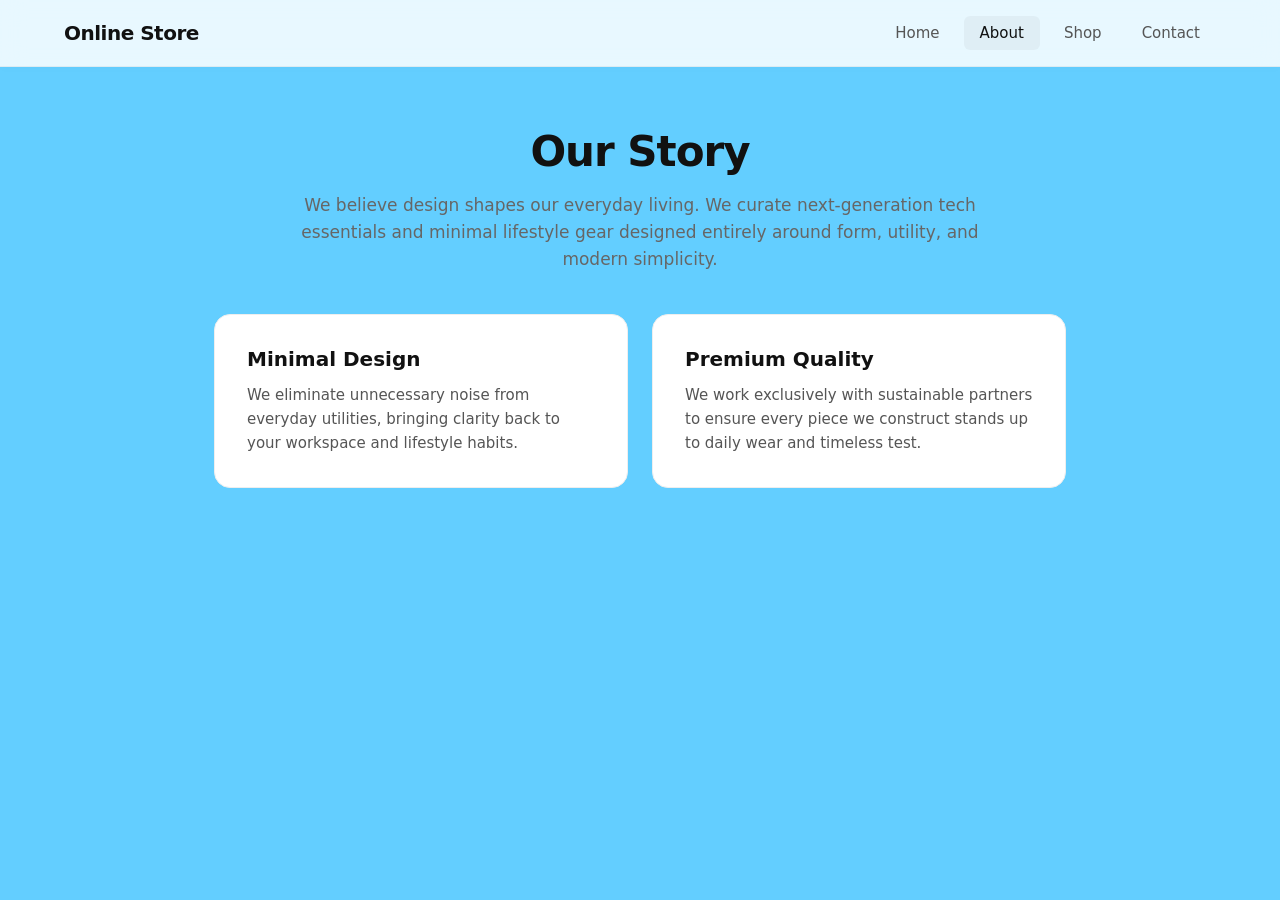
==== About.html @ 5f6207a5 "Add files via upload" ====
<!DOCTYPE html>
<html lang="en">
<head>
    <meta charset="UTF-8">
    <meta name="viewport" content="width=device-width, initial-scale=1.0">
    <title>Online Store - About Us</title>
    <link rel="stylesheet" href="./CSS/style.css">
    <link rel="icon" href="https://img.icons8.com/?size=100&id=63996&format=png&color=000000" type="image/png">
</head>
<body>

    <!-- Header / Navbar System -->
    <header class="navbar">
        <div class="nav-container">
            <a href="Home.html" class="logo">Online Store</a>
            <button class="menu-toggle" aria-label="Toggle navigation" aria-expanded="false">
                <span class="bar"></span>
                <span class="bar"></span>
                <span class="bar"></span>
            </button>
            <nav class="nav-links">
                <a href="Home.html" class="Home">Home</a>
                <a href="About.html" class="About active">About</a>
                <a href="Shop.html" class="Shop">Shop</a>
                <a href="Contact.html" class="Contact">Contact</a>
            </nav>
        </div>
    </header>

    <!-- About Section Layout -->
    <main class="page-container">
        <section class="about-hero">
            <h1 class="page-title">Our Story</h1>
            <p class="page-subtitle">We believe design shapes our everyday living. We curate next-generation tech essentials and minimal lifestyle gear designed entirely around form, utility, and modern simplicity.</p>
        </section>

        <section class="about-grid">
            <div class="about-card">
                <h3>Minimal Design</h3>
                <p>We eliminate unnecessary noise from everyday utilities, bringing clarity back to your workspace and lifestyle habits.</p>
            </div>
            <div class="about-card">
                <h3>Premium Quality</h3>
                <p>We work exclusively with sustainable partners to ensure every piece we construct stands up to daily wear and timeless test.</p>
            </div>
        </section>
</body>
</html>
---- CSS/style.css ----
* {
    box-sizing: border-box;
    margin: 0;
    padding: 0;
}

body {
    font-family: 'Inter', system-ui, -apple-system, sans-serif;
    background-color: #63ceff;
    color: #222222;
    overflow-x: hidden;
}

/* ==========================================================================
   2. Modern Sticky Navigation Bar
   ========================================================================== */
.navbar {
    width: 100%;
    background-color: rgba(255, 255, 255, 0.85);
    backdrop-filter: blur(12px);
    -webkit-backdrop-filter: blur(12px);
    position: sticky;
    top: 0;
    z-index: 1000;
    box-shadow: 0 1px 10px rgba(0, 0, 0, 0.02);
    border-bottom: 1px solid rgba(0, 0, 0, 0.05);
}

.nav-container {
    max-width: 1200px;
    margin: 0 auto;
    padding: 16px 24px;
    display: flex;
    align-items: center;
    justify-content: space-between;
}

.navbar .logo {
    font-size: 20px;
    font-weight: 800;
    color: #111111;
    text-decoration: none;
    letter-spacing: -0.5px;
}

.nav-links {
    display: flex;
    gap: 8px;
    align-items: center;
}

.nav-links a {
    padding: 8px 16px;
    color: #555555;
    text-decoration: none;
    text-transform: capitalize;
    font-size: 15px;
    font-weight: 500;
    border-radius: 6px;
    transition: all 0.2s ease;
}

.nav-links a:hover, 
.nav-links a.active {
    color: #111111;
    background-color: rgba(0, 0, 0, 0.04);
}

/* ==========================================================================
   3. Mobile Menu Toggle Button (Hamburger)
   ========================================================================== */
.menu-toggle {
    display: none; /* Invisible on Desktop layouts */
    background: transparent;
    border: 2px solid #111111; 
    border-radius: 8px;
    padding: 8px 10px;
    cursor: pointer;
    flex-direction: column;
    gap: 4px;
    transition: background-color 0.2s ease;
}

.menu-toggle:hover {
    background-color: rgba(0, 0, 0, 0.04);
}

.menu-toggle .bar {
    display: block;
    width: 18px;
    height: 2px;
    background-color: #111111; 
    border-radius: 1px;
}

/* ==========================================================================
   4. Clean Minimalist Hero Section
   ========================================================================== */
.hero-container {
    min-height: calc(100vh - 70px);
    display: flex;
    align-items: center;
    justify-content: center;
    padding: 60px 24px;
}

.hero-content {
    background-image: linear-gradient(rgba(255,255,255,0.9), rgba(255,255,255,0.9)), url('../img/BackGround.png');
    background-size: cover;
    background-position: center;
    padding: 40px;
    max-width: 800px;
    width: 100%;
    margin: 0 auto;
    text-align: center;
    border-radius: 24px;
    animation: fadeIn 0.8s cubic-bezier(0.16, 1, 0.3, 1);
}

.hero-title {
    font-size: clamp(32px, 5vw, 54px);
    font-weight: 800;
    letter-spacing: -1.5px;
    line-height: 1.15;
    margin-bottom: 20px;
    color: #111111;
}

.hero-subtitle {
    font-size: clamp(15px, 2vw, 18px);
    font-weight: 400;
    line-height: 1.6;
    color: #666666;
    margin-bottom: 36px;
    max-width: 600px;
    margin-left: auto;
    margin-right: auto;
}

/* ==========================================================================
   5. Modern Responsive Product Grid
   ========================================================================== */
.shop-container {
    max-width: 1200px;
    margin: 40px auto;
    padding: 0 24px;
    display: grid;
    grid-template-columns: repeat(auto-fit, minmax(260px, 1fr));
    gap: 32px;
}

.card {
    background: #ffffff;
    border: 1px solid #eeeeee;
    border-radius: 16px;
    padding: 12px;
    box-shadow: 0 4px 12px rgba(0, 0, 0, 0.01);
    transition: transform 0.3s cubic-bezier(0.16, 1, 0.3, 1), box-shadow 0.3s ease;
}

.card:hover {
    transform: translateY(-6px);
    box-shadow: 0 12px 30px rgba(0, 0, 0, 0.05);
}

.top {
    width: 100%;
    height: 240px;
    background-color: #f5f5f7;
    border-radius: 12px;
    overflow: hidden;
}

.top .img {
    width: 100%;
    height: 100%;
    object-fit: cover;
    transition: transform 0.5s ease;
}

.card:hover .top .img {
    transform: scale(1.03);
}

.card-body {
    padding: 16px 4px 4px 4px;
}

.name {
    font-size: 18px;
    font-weight: 700;
    color: #111111;
    margin-bottom: 6px;
}

.price {
    font-size: 16px;
    font-weight: 600;
    color: #0071e3; /* Premium visual accent color */
    margin-bottom: 16px;
}

/* ==========================================================================
   6. Unified Button Styling
   ========================================================================== */
.Btn, .btn {
    display: inline-block;
    padding: 12px 36px;
    background-color: #111111;
    color: #ffffff;
    border: none;
    border-radius: 30px;
    font-size: 15px;
    font-weight: 600;
    text-decoration: none;
    text-align: center;
    cursor: pointer;
    transition: background-color 0.2s ease, transform 0.2s ease;
}

.btn {
    width: 100%;
    padding: 12px 0;
    font-size: 14px;
}

.Btn:hover, .btn:hover {
    background-color: #2e2e2e;
}

.Btn:active, .btn:active {
    transform: scale(0.98);
}

/* Animation */
@keyframes fadeIn {
    from {
        opacity: 0;
        transform: translateY(20px);
    }
    to {
        opacity: 1;
        transform: translateY(0);
    }
}

/* ==========================================================================
   7. Media Queries (Mobile Responsive Overrides)
   ========================================================================== */
@media (max-width: 768px) {
    .menu-toggle {
        display: flex; /* Show menu icon on small viewports */
    }

    .nav-links {
        display: none;
        flex-direction: column;
        position: absolute;
        top: 100%;
        left: 0;
        width: 100%;
        background-color: #ffffff;
        padding: 16px 24px;
        border-bottom: 1px solid #eeeeee;
        box-shadow: 0 10px 20px rgba(0, 0, 0, 0.05);
        gap: 4px;
    }

    .nav-links.active {
        display: flex; /* Shows links vertical panel block toggled by JS */
    }

    .nav-links a {
        width: 100%;
        padding: 12px 16px;
    }
    
    .hero-content {
        padding: 24px 16px;
    }
}
/* ==========================================================================
   8. Shared About & Contact Core Layout Styles
   ========================================================================== */
.page-container {
    max-width: 900px;
    margin: 60px auto;
    padding: 0 24px;
    animation: fadeIn 0.8s cubic-bezier(0.16, 1, 0.3, 1);
}

.page-title {
    font-size: clamp(28px, 4vw, 42px);
    font-weight: 800;
    color: #111111;
    letter-spacing: -1px;
    margin-bottom: 16px;
    text-align: center;
}

.page-subtitle {
    font-size: 17px;
    line-height: 1.6;
    color: #666666;
    text-align: center;
    max-width: 700px;
    margin: 0 auto 40px auto;
}

/* About Page Content Cards */
.about-grid {
    display: grid;
    grid-template-columns: repeat(auto-fit, minmax(280px, 1fr));
    gap: 24px;
    margin-top: 40px;
}

.about-card {
    background-color: #ffffff;
    border: 1px solid #eeeeee;
    padding: 32px;
    border-radius: 16px;
}

.about-card h3 {
    font-size: 20px;
    font-weight: 700;
    color: #111111;
    margin-bottom: 12px;
}

.about-card p {
    font-size: 15px;
    line-height: 1.6;
    color: #555555;
}

/* Clean UI Contact Form Structure */
.contact-wrapper {
    max-width: 600px;
    margin: 0 auto;
}

.contact-form {
    background-color: #ffffff;
    border: 1px solid #eeeeee;
    padding: 40px;
    border-radius: 20px;
    box-shadow: 0 4px 20px rgba(0, 0, 0, 0.01);
}

.form-group {
    display: flex;
    flex-direction: column;
    gap: 8px;
    margin-bottom: 24px;
}

.form-group label {
    font-size: 14px;
    font-weight: 600;
    color: #333333;
}

.form-group input,
.form-group textarea {
    width: 100%;
    padding: 12px 16px;
    border: 1px solid #dddddd;
    border-radius: 8px;
    font-size: 15px;
    font-family: inherit;
    color: #111111;
    background-color: #fafafa;
    transition: all 0.2s ease;
}

.form-group input:focus,
.form-group textarea:focus {
    outline: none;
    background-color: #ffffff;
    border-color: #111111;
    box-shadow: 0 0 0 3px rgba(0, 0, 0, 0.03);
}

.form-submit-btn {
    width: 100%;
    margin-top: 8px;
    border-radius: 8px;
}

@media (max-width: 576px) {
    .contact-form {
        padding: 24px 16px;
    }
}
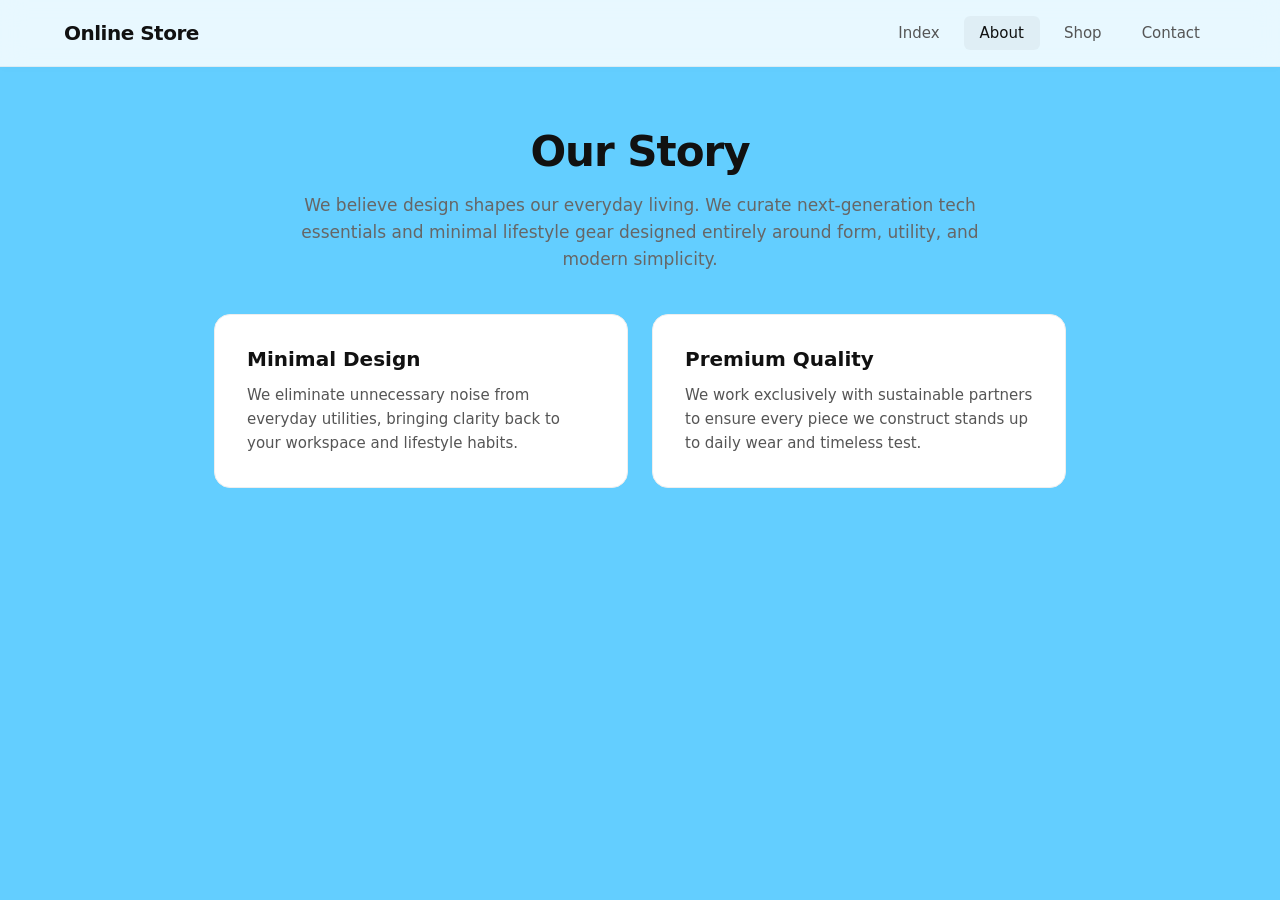
==== commit c4872f81: "Update About.html" ====
--- a/About.html
+++ b/About.html
@@ -19,7 +19,7 @@
                 <span class="bar"></span>
             </button>
             <nav class="nav-links">
-                <a href="Home.html" class="Home">Home</a>
+                <a href="index.html" class="index">index</a>
                 <a href="About.html" class="About active">About</a>
                 <a href="Shop.html" class="Shop">Shop</a>
                 <a href="Contact.html" class="Contact">Contact</a>
@@ -45,4 +45,4 @@
             </div>
         </section>
 </body>
-</html>+</html>
